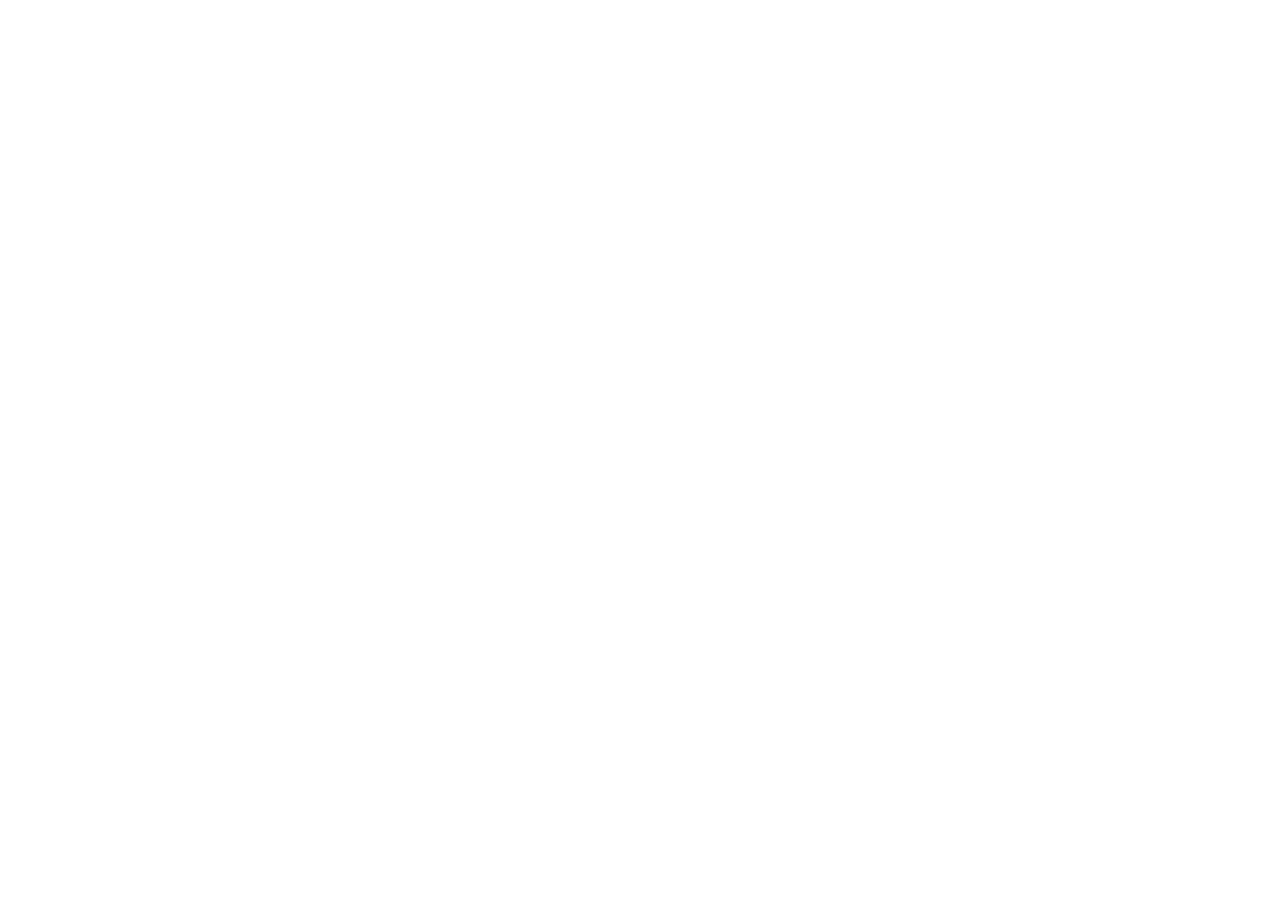
==== index.html @ dcf54dcf "Create html and css files folder auth relates #1" ====
<!DOCTYPE html>
<html lang="en">
  <head>
    <meta charset="UTF-8" />
    <meta http-equiv="X-UA-Compatible" content="IE=edge" />
    <meta name="viewport" content="width=device-width, initial-scale=1.0" />
    <link rel="stylesheet" href="style.css" />
    <title>Document</title>
  </head>
  <body></body>
</html>
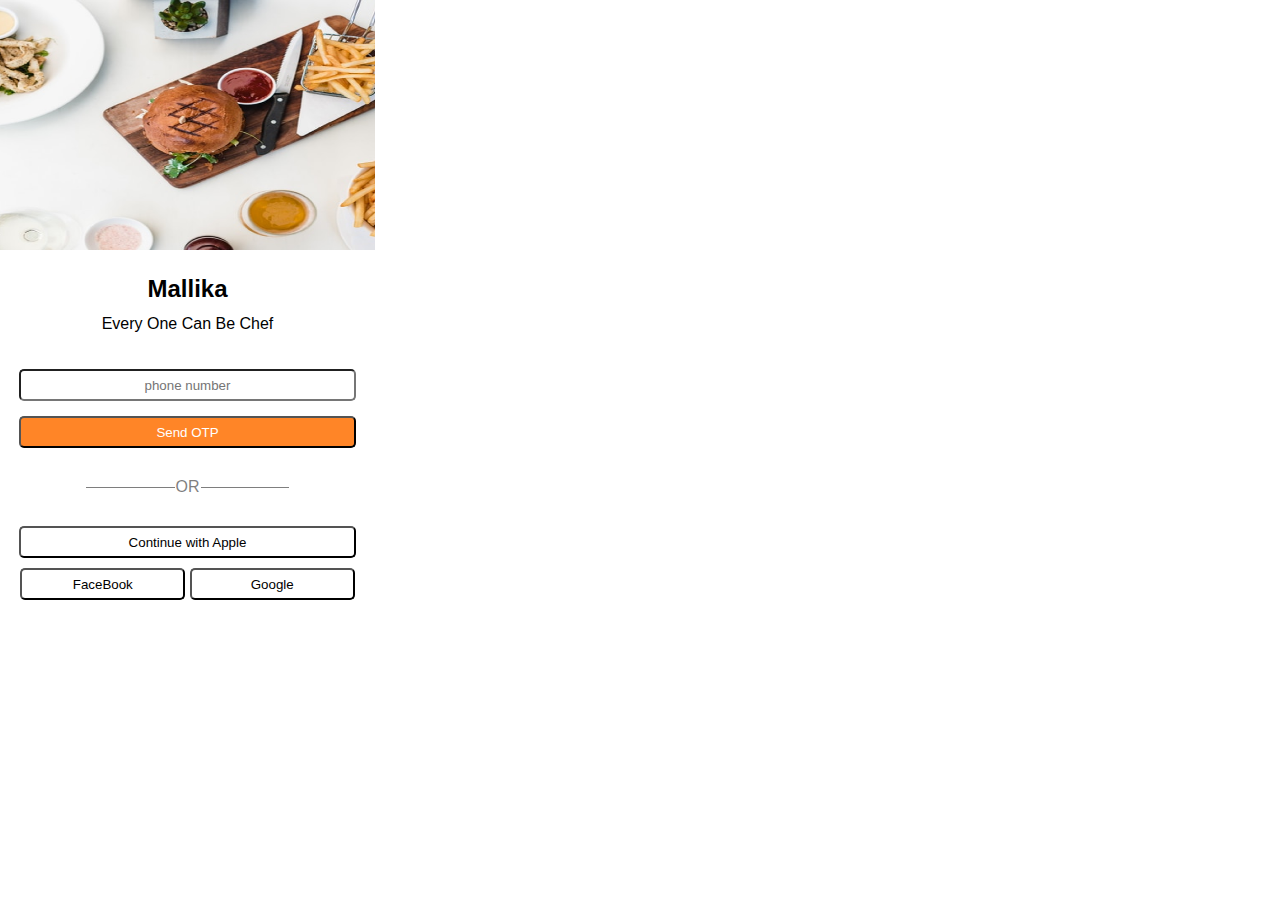
==== commit e480d36e: "first page exept footer" ====
--- a/index.html
+++ b/index.html
@@ -2,10 +2,36 @@
 <html lang="en">
   <head>
     <meta charset="UTF-8" />
+    <link rel="stylesheet" href="https://cdnjs.cloudflare.com/ajax/libs/font-awesome/4.7.0/css/font-awesome.min.css">
     <meta http-equiv="X-UA-Compatible" content="IE=edge" />
     <meta name="viewport" content="width=device-width, initial-scale=1.0" />
     <link rel="stylesheet" href="style.css" />
-    <title>Document</title>
+    <title>Authnitication Page</title>
   </head>
-  <body></body>
+  <body>
+    <div class="container">
+      <header>
+        <img src="auth.png" alt="Authnitication header image" />
+        <h2>Mallika</h2>
+        <p>Every One Can Be Chef</p>
+      </header>
+      <article>
+        <form id="login" onsubmit="process(event)">
+          <input id="phone" type="tel" name="phone" placeholder="phone number"/>
+          <input type="submit" class="btn" value="Send OTP" />
+        </form>
+        <div class="separator">
+          <div class="line"></div>
+          <span>OR</span>
+          <div class="line"></div>
+        </div>
+        <div class="buttons">
+          <button class="apple">Continue with Apple</button>
+          <button class="facebook">FaceBook</button>
+          <button class="google">Google</button>
+        </div>
+      </article>
+      <footer></footer>
+    </div>
+  </body>
 </html>
--- a/style.css
+++ b/style.css
@@ -0,0 +1,107 @@
+* {
+  box-sizing: border-box;
+  margin: 0;
+  padding: 0;
+  font-family: "Varela Round", sans-serif;
+}
+
+body {
+  /* display: flex; */
+  width: 375px;
+  height: 812px;
+}
+
+.container {
+  margin: 0;
+  padding: 0;
+  width: auto;
+}
+
+header {
+  text-align: center;
+  margin-bottom: 30px;
+}
+
+header h2,
+p {
+  padding: 6px;
+}
+header img {
+  margin: 0;
+  margin-bottom: 15px;
+  width: 375px;
+  height: 250px;
+}
+
+article {
+  text-align: center;
+}
+
+form {
+  /* display: block; */
+  text-align: center;
+}
+#phone {
+  display: block;
+  margin: auto;
+  margin-bottom: 5px;
+  text-align: center;
+  width: 90%;
+  height: 2rem;
+  border-radius: 5px;
+}
+
+article .btn {
+  text-align: center;
+  margin-top: 10px;
+  width: 90%;
+  height: 2rem;
+  color: white;
+  background-color: #ff8527;
+  border-radius: 5px;
+}
+hr {
+  margin: 50px;
+  width: 70%;
+}
+
+.separator {
+  display: flex;
+  align-items: center;
+  width: 70%;
+  margin: auto;
+  padding: 30px;
+  opacity: 0.5;
+}
+
+.separator span {
+  padding: 0 1px; /* creates the space */
+}
+
+.separator .line {
+  flex: 1;
+  height: 1px;
+  background-color: #000;
+}
+
+.buttons {
+   flex-flow: row; 
+  align-content: center;
+  background-color: white;
+}
+
+.buttons .apple{
+    width: 90%;
+    margin-bottom: 10px;
+    height: 2rem;
+    background-color: white;
+    border-radius: 5px;
+    border-top-color;
+}
+
+.buttons .google, .facebook{
+    width: 44%;
+    height: 2rem;
+    background-color: white;
+    border-radius: 5px;
+}
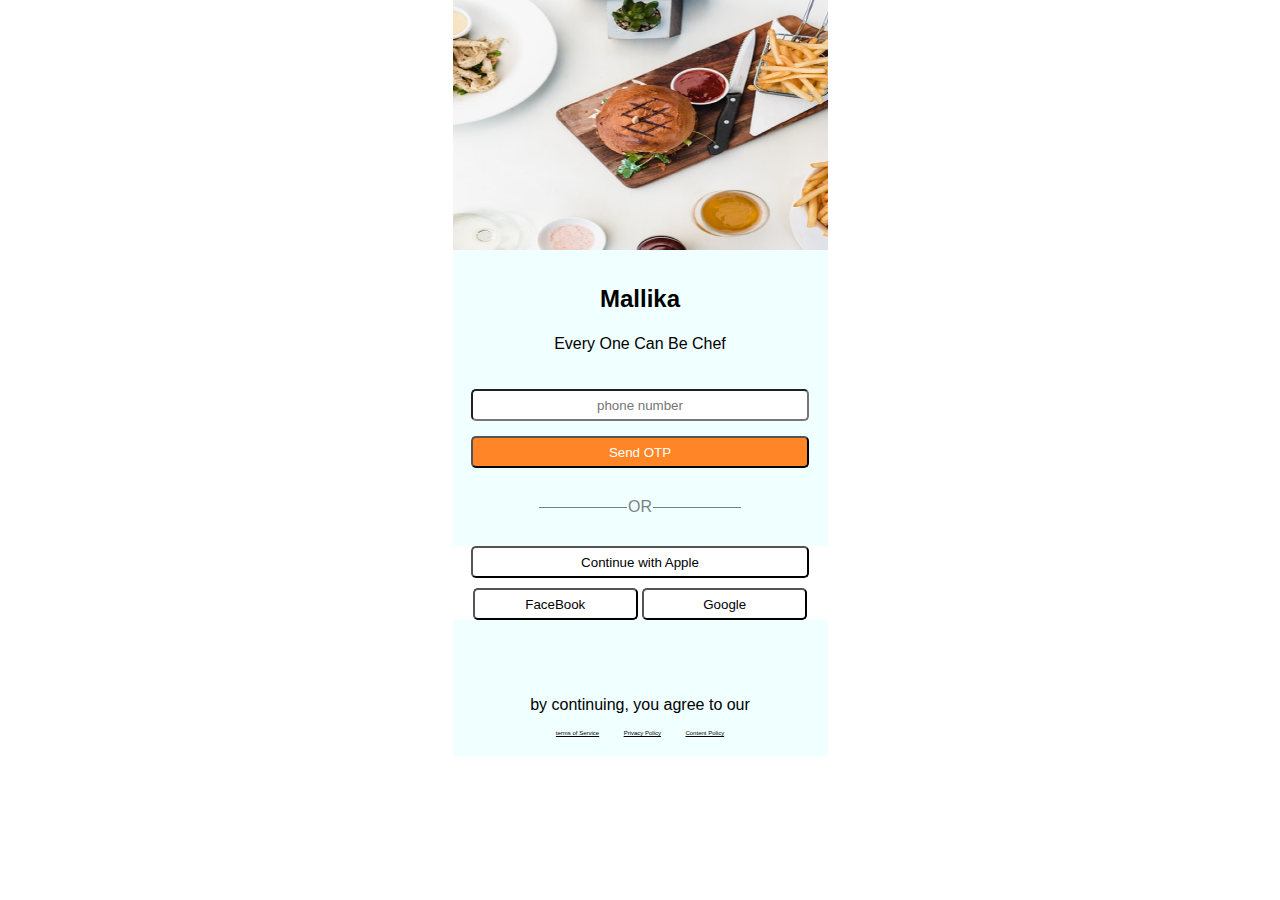
==== commit 5e576c10: "adding the footer and finishing auth page" ====
--- a/index.html
+++ b/index.html
@@ -2,7 +2,10 @@
 <html lang="en">
   <head>
     <meta charset="UTF-8" />
-    <link rel="stylesheet" href="https://cdnjs.cloudflare.com/ajax/libs/font-awesome/4.7.0/css/font-awesome.min.css">
+    <link
+      rel="stylesheet"
+      href="https://cdnjs.cloudflare.com/ajax/libs/font-awesome/4.7.0/css/font-awesome.min.css"
+    />
     <meta http-equiv="X-UA-Compatible" content="IE=edge" />
     <meta name="viewport" content="width=device-width, initial-scale=1.0" />
     <link rel="stylesheet" href="style.css" />
@@ -16,8 +19,17 @@
         <p>Every One Can Be Chef</p>
       </header>
       <article>
-        <form id="login" onsubmit="process(event)">
-          <input id="phone" type="tel" name="phone" placeholder="phone number"/>
+        <form
+          id="login"
+          onsubmit="process(event)"
+          action="/community/community.html"
+        >
+          <input
+            id="phone"
+            type="tel"
+            name="phone"
+            placeholder="phone number"
+          />
           <input type="submit" class="btn" value="Send OTP" />
         </form>
         <div class="separator">
@@ -31,7 +43,14 @@
           <button class="google">Google</button>
         </div>
       </article>
-      <footer></footer>
+      <footer>
+        <p>by continuing, you agree to our</p>
+        <ol>
+          <li id="#">terms of Service</li>
+          <li id="#">Privacy Policy</li>
+          <li id="#">Content Policy</li>
+        </ol>
+      </footer>
     </div>
   </body>
 </html>
--- a/style.css
+++ b/style.css
@@ -1,6 +1,6 @@
 * {
   box-sizing: border-box;
-  margin: 0;
+  margin: auto;
   padding: 0;
   font-family: "Varela Round", sans-serif;
 }
@@ -15,6 +15,7 @@
   margin: 0;
   padding: 0;
   width: auto;
+  background-color: azure;
 }
 
 header {
@@ -25,6 +26,7 @@
 header h2,
 p {
   padding: 6px;
+  margin-top: 10px;
 }
 header img {
   margin: 0;
@@ -85,23 +87,44 @@
 }
 
 .buttons {
-   flex-flow: row; 
+  flex-flow: row;
   align-content: center;
   background-color: white;
 }
 
-.buttons .apple{
-    width: 90%;
-    margin-bottom: 10px;
-    height: 2rem;
-    background-color: white;
-    border-radius: 5px;
-    border-top-color;
+.buttons .apple {
+  width: 90%;
+  margin-bottom: 10px;
+  height: 2rem;
+  background-color: white;
+  border-radius: 5px;
 }
 
-.buttons .google, .facebook{
-    width: 44%;
-    height: 2rem;
-    background-color: white;
-    border-radius: 5px;
+.buttons .google,
+.facebook {
+  width: 44%;
+  height: 2rem;
+  background-color: white;
+  border-radius: 5px;
 }
+
+footer {
+  flex-flow: row;
+  text-align: center;
+  margin-top: 50px;
+  padding: 10px;
+}
+
+ol {
+  flex-flow: row;
+  text-align: center;
+}
+
+ol li {
+  font-size: 6px;
+  padding: 10px;
+  display: inline-block;
+  text-align: center;
+  text-decoration: underline;
+  cursor: pointer;
+}
